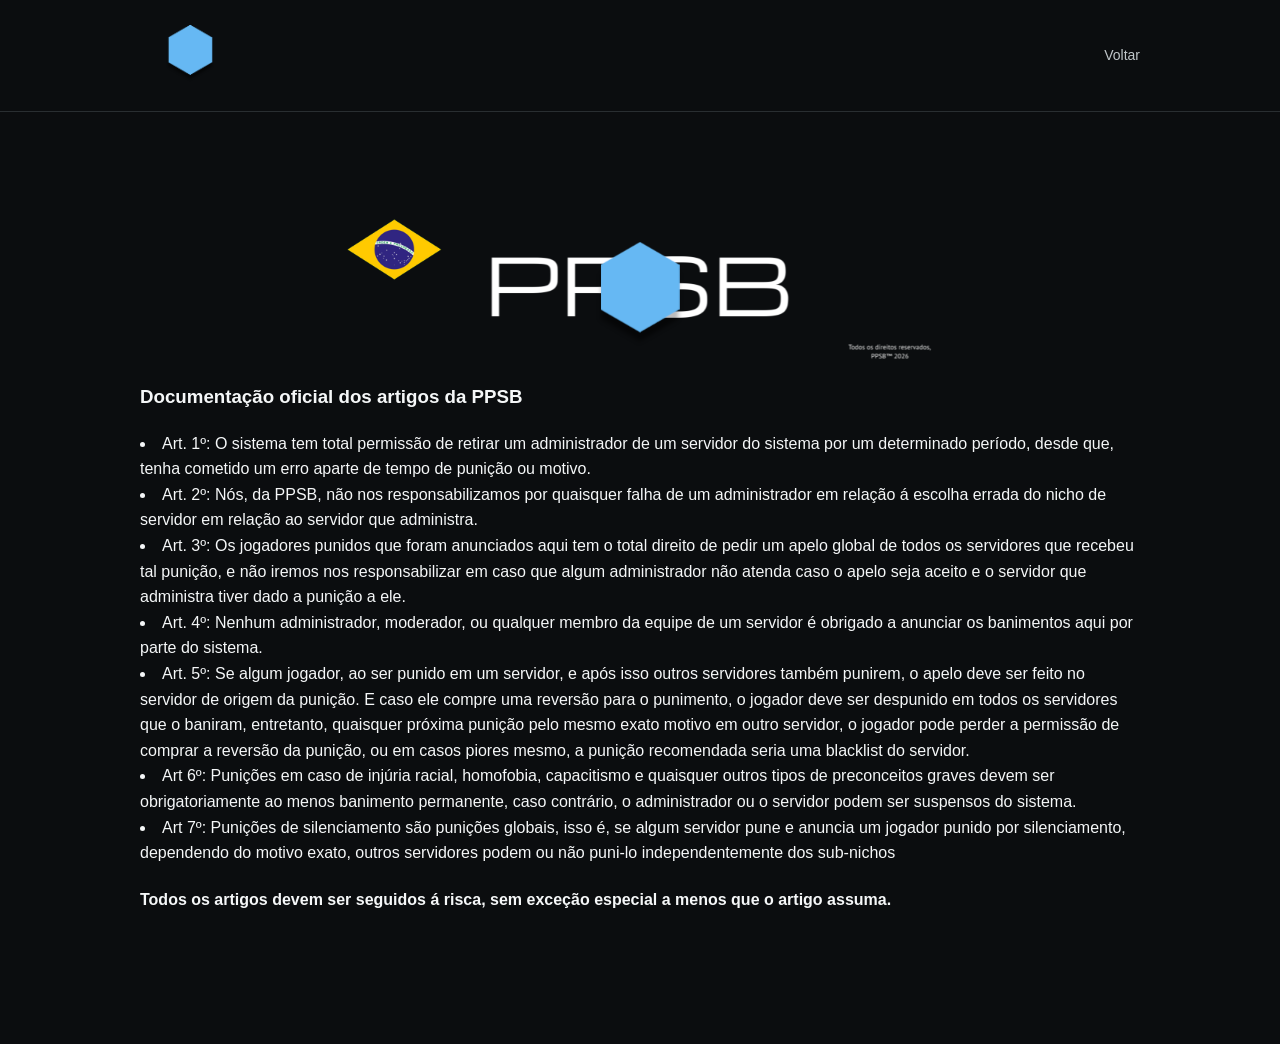
==== artigos.html @ f711617b "Start until Art 7º" ====
<!DOCTYPE html>
<html lang="pt-BR">
<head>
    <meta charset="UTF-8">
    <meta name="viewport" content="width=device-width, initial-scale=1.0">
    <title>PPSB Documentação</title>
    <link rel="stylesheet" href="style.css">
    <script src="script.js" defer></script>
</head>
<body>

  <header>
    <div class="container header-content">
        <a class="logo" href="#inicio"><img src="./PPSBfofcnobackground.png" alt="PPSB." style="height: 100px;"><span></span></a>

        <nav>
            <a href="./index.html">Voltar</a>
        </nav>
    </div>
  </header>

<main>
  <section class="hero container" id="inicio">
    <img
            src="./PPSBofc6 bannernobackground.png"
            alt=""
            style="display: block; width: 100%; max-width: 600px; height: auto; margin: 0 auto 20px;"
        >
        
    <h3>Documentação oficial dos artigos da PPSB</h3>
    
    <li>Art. 1º: O sistema tem total permissão de retirar um administrador de um servidor do sistema por um determinado período, desde que, tenha cometido um erro aparte de tempo de punição ou motivo.</li>
    <li>Art. 2º: Nós, da PPSB, não nos responsabilizamos por quaisquer falha de um administrador em relação á escolha errada do nicho de servidor em relação ao servidor que administra.</li>
    <li>Art. 3º: Os jogadores punidos que foram anunciados aqui tem o total direito de pedir um apelo global de todos os servidores que recebeu tal punição, e não iremos nos responsabilizar em caso que algum administrador não atenda caso o apelo seja aceito e o servidor que administra tiver dado a punição a ele.</li>
    <li>Art. 4º: Nenhum administrador, moderador, ou qualquer membro da equipe de um servidor é obrigado a anunciar os banimentos aqui por parte do sistema.</li>
    <li>Art. 5º: Se algum jogador, ao ser punido em um servidor, e após isso outros servidores também punirem, o apelo deve ser feito no servidor de origem da punição. E caso ele compre uma reversão para o punimento, o jogador deve ser despunido em todos os servidores que o baniram, entretanto, quaisquer próxima punição pelo mesmo exato motivo em outro servidor, o jogador pode perder a permissão de comprar a reversão da punição, ou em casos piores mesmo, a punição recomendada seria uma blacklist do servidor.</li>
    <li>Art 6º: Punições em caso de injúria racial, homofobia, capacitismo e quaisquer outros tipos de preconceitos graves devem ser obrigatoriamente ao menos banimento permanente, caso contrário, o administrador ou o servidor podem ser suspensos do sistema.</li>
    <li>Art 7º: Punições de silenciamento são punições globais, isso é, se algum servidor pune e anuncia um jogador punido por silenciamento, dependendo do motivo exato, outros servidores podem ou não puni-lo independentemente dos sub-nichos</li>

    <h4>Todos os artigos devem ser seguidos á risca, sem exceção especial a menos que o artigo assuma.</h4>
  </section>
</main>

  </body>
---- style.css ----
/* Estilos do site PPSB */

* {
    box-sizing: border-box;
}

html {
    scroll-behavior: smooth;
}

body {
    margin: 0;
    background-color: #0b0d0f;
    color: #f5f7f8;
    font-family: Arial, Helvetica, sans-serif;
    line-height: 1.6;
}

.container {
    width: 90%;
    max-width: 1000px;
    margin: 0 auto;
}

header {
    border-bottom: 1px solid #292e31;
    background-color: #0b0d0f;
}

.header-content {
    min-height: 72px;
    display: flex;
    align-items: center;
    justify-content: space-between;
    gap: 20px;
}

.logo {
    color: #f5f7f8;
    font-size: 25px;
    font-weight: bold;
    text-decoration: none;
}

.logo span {
    color: #83dce8;
}

nav {
    display: flex;
    gap: 24px;
}

nav a {
    color: #c0c7ca;
    font-size: 14px;
    text-decoration: none;
}

nav a:hover {
    color: #83dce8;
}

.discord-button,
.main-button {
    display: inline-block;
    padding: 10px 16px;
    border-radius: 5px;
    background-color: #83dce8;
    color: #091013;
    font-weight: bold;
    font-size: 14px;
    text-decoration: none;
}

.discord-button:hover,
.main-button:hover {
    background-color: #b5f1f7;
}

.hero {
    padding-top: 100px;
    padding-bottom: 110px;
}

.small-title,
.section-label {
    color: #83dce8;
    font-size: 12px;
    font-weight: bold;
    letter-spacing: 1.5px;
}

h1 {
    margin: 18px 0;
    font-size: clamp(38px, 6vw, 62px);
    line-height: 1.1;
}

h1 span {
    color: #d9f8fb;
}

.hero-text {
    max-width: 620px;
    margin-bottom: 28px;
    color: #b8c0c3;
    font-size: 17px;
}

.section {
    padding-top: 75px;
    padding-bottom: 75px;
    border-top: 1px solid #292e31;
}

h2 {
    margin-top: 10px;
    margin-bottom: 20px;
    font-size: 32px;
    line-height: 1.25;
}

.section-text {
    max-width: 760px;
    color: #b8c0c3;
}

.darker {
    background-color: #111518;
}

.cards {
    display: grid;
    grid-template-columns: repeat(3, 1fr);
    gap: 16px;
    margin-top: 30px;
}

.card {
    padding: 22px;
    border: 1px solid #30383c;
    border-radius: 7px;
    background-color: #0b0d0f;
}

.card-number {
    color: #83dce8;
    font-size: 13px;
    font-weight: bold;
}

.card h3 {
    margin: 12px 0 8px;
    font-size: 19px;
}

.card p {
    margin-bottom: 0;
    color: #b8c0c3;
    font-size: 14px;
}

.rules-list {
    padding-left: 22px;
    color: #c5cccf;
}

.rules-list li {
    padding: 7px 0;
}

.note {
    margin-top: 25px;
    padding: 14px 16px;
    border-left: 3px solid #83dce8;
    background-color: #111518;
    color: #aeb9bd;
    font-size: 13px;
}

.contact-section {
    padding: 70px 0;
    border-top: 1px solid #292e31;
    background-color: #111518;
}

.contact-content {
    text-align: center;
}

.contact-content h2 {
    margin-bottom: 12px;
}

.contact-content > p:not(.section-label):not(.small-note) {
    max-width: 550px;
    margin: 0 auto 24px;
    color: #b8c0c3;
}

.small-note {
    margin-top: 12px;
    color: #7f8b90;
    font-size: 12px;
}

footer {
    border-top: 1px solid #292e31;
}

.footer-content {
    min-height: 85px;
    display: flex;
    align-items: center;
    justify-content: space-between;
    gap: 16px;
}

.footer-content p {
    color: #899499;
    font-size: 12px;
}

@media (max-width: 650px) {
    .header-content {
        padding: 15px 0;
        flex-wrap: wrap;
    }

    nav {
        order: 3;
        width: 100%;
        justify-content: space-between;
        gap: 12px;
    }

    nav a {
        font-size: 13px;
    }

    .hero {
        padding-top: 70px;
        padding-bottom: 75px;
    }

    .hero-text {
        font-size: 15px;
    }

    .cards {
        grid-template-columns: 1fr;
    }

    .section {
        padding-top: 55px;
        padding-bottom: 55px;
    }

    h2 {
        font-size: 28px;
    }

    .footer-content {
        padding: 18px 0;
        flex-wrap: wrap;
    }

    .footer-content p {
        margin: 0;
    }
}

@media (max-width: 380px) {
    .discord-button {
        padding: 8px 10px;
        font-size: 12px;
    }

    nav {
        gap: 8px;
    }

    nav a {
        font-size: 12px;
    }
}
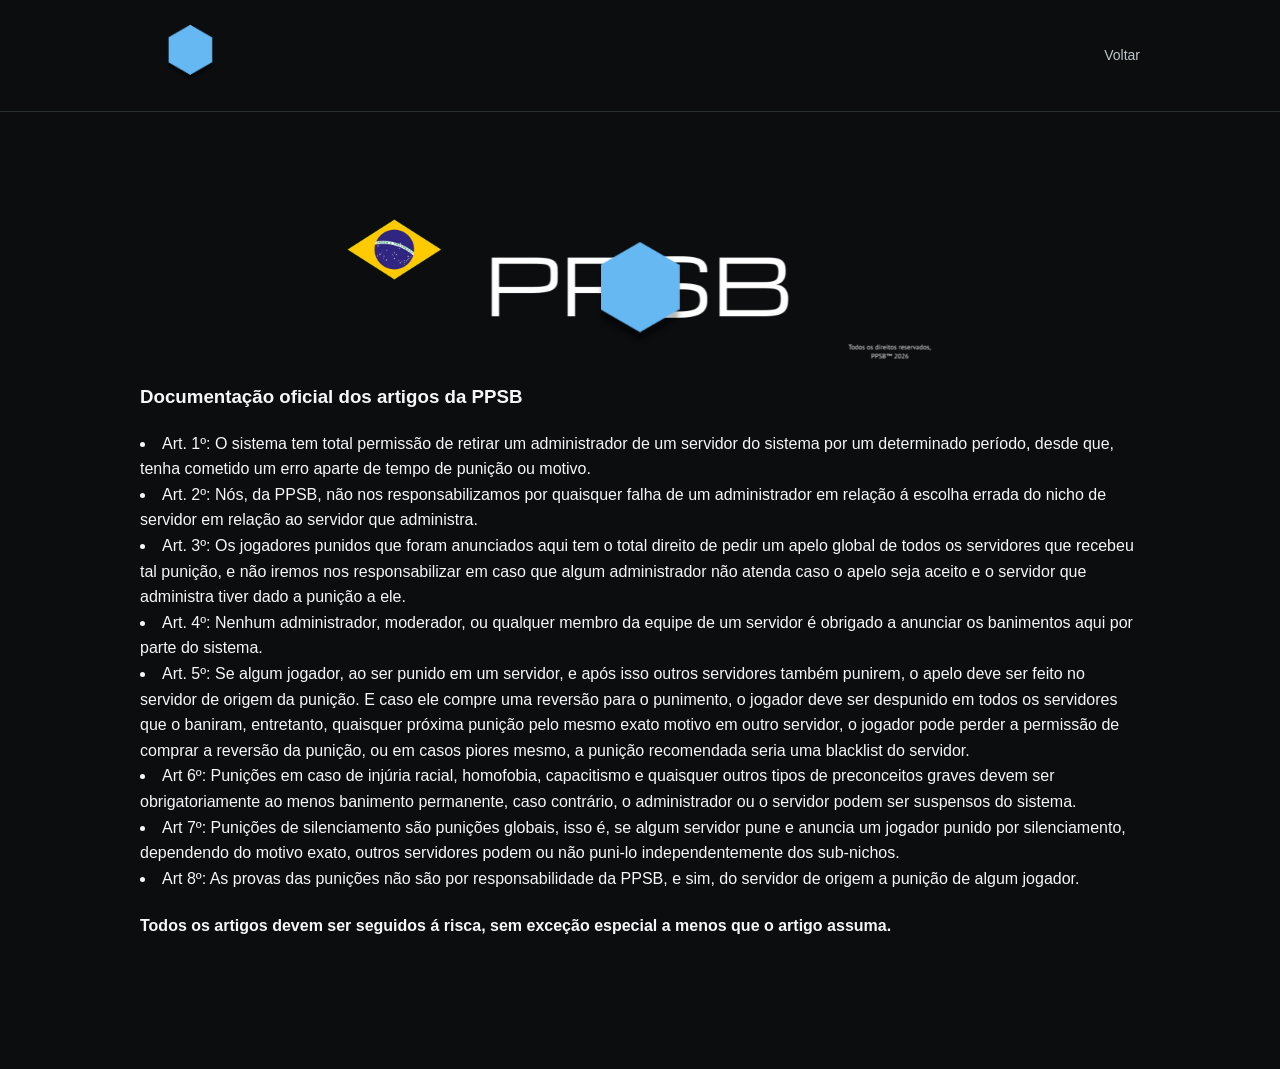
==== commit 54cb2607: "Until Art 8º Art 8º: As provas das punições não são por responsabilidade da PPSB, e sim, do servidor" ====
--- a/artigos.html
+++ b/artigos.html
@@ -35,10 +35,11 @@
     <li>Art. 4º: Nenhum administrador, moderador, ou qualquer membro da equipe de um servidor é obrigado a anunciar os banimentos aqui por parte do sistema.</li>
     <li>Art. 5º: Se algum jogador, ao ser punido em um servidor, e após isso outros servidores também punirem, o apelo deve ser feito no servidor de origem da punição. E caso ele compre uma reversão para o punimento, o jogador deve ser despunido em todos os servidores que o baniram, entretanto, quaisquer próxima punição pelo mesmo exato motivo em outro servidor, o jogador pode perder a permissão de comprar a reversão da punição, ou em casos piores mesmo, a punição recomendada seria uma blacklist do servidor.</li>
     <li>Art 6º: Punições em caso de injúria racial, homofobia, capacitismo e quaisquer outros tipos de preconceitos graves devem ser obrigatoriamente ao menos banimento permanente, caso contrário, o administrador ou o servidor podem ser suspensos do sistema.</li>
-    <li>Art 7º: Punições de silenciamento são punições globais, isso é, se algum servidor pune e anuncia um jogador punido por silenciamento, dependendo do motivo exato, outros servidores podem ou não puni-lo independentemente dos sub-nichos</li>
+    <li>Art 7º: Punições de silenciamento são punições globais, isso é, se algum servidor pune e anuncia um jogador punido por silenciamento, dependendo do motivo exato, outros servidores podem ou não puni-lo independentemente dos sub-nichos.</li>
+    <li>Art 8º: As provas das punições não são por responsabilidade da PPSB, e sim, do servidor de origem a punição de algum jogador.</li>
 
     <h4>Todos os artigos devem ser seguidos á risca, sem exceção especial a menos que o artigo assuma.</h4>
   </section>
 </main>
 
-  </body>+  </body>
